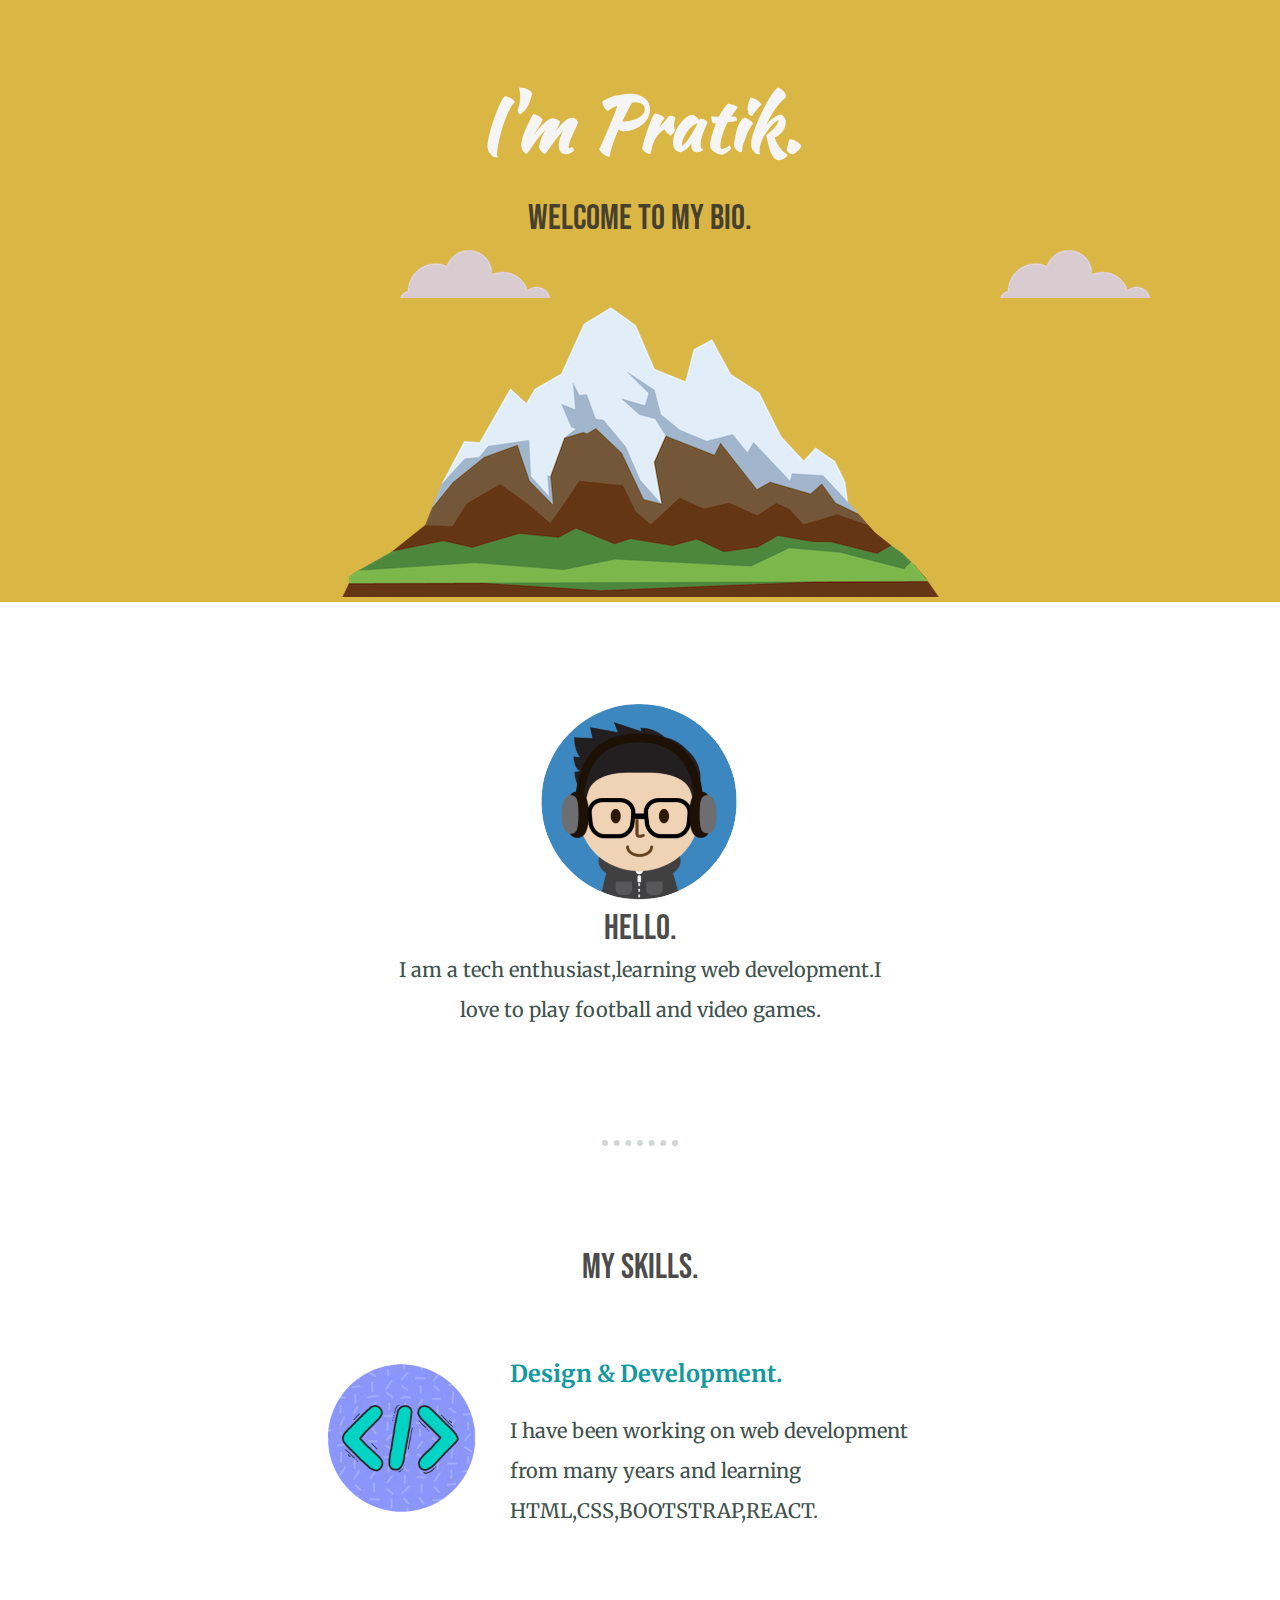
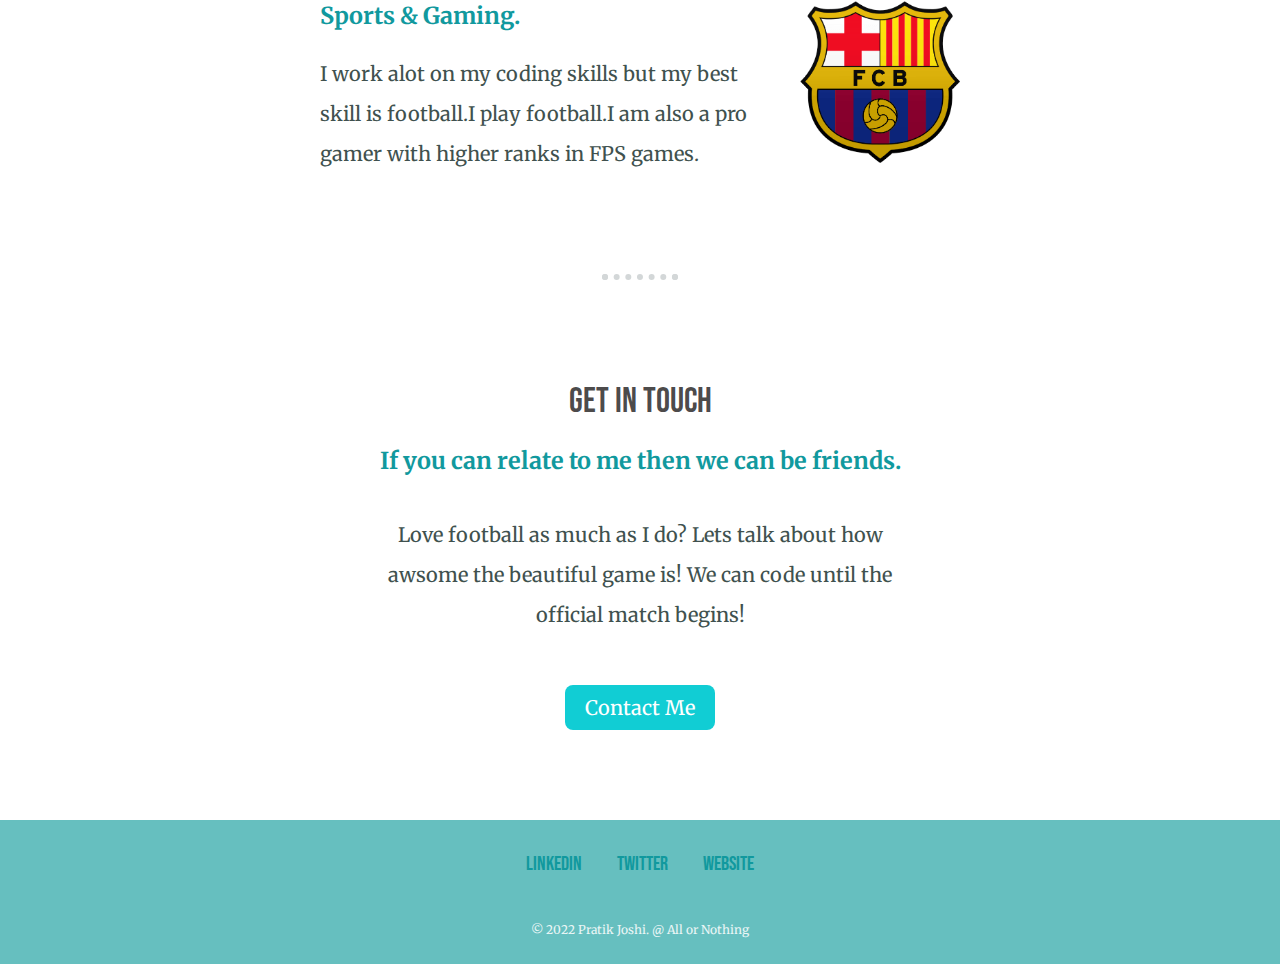
==== index.html @ 9efe247e "PBLOG" ====
<!DOCTYPE html>
<html lang="en">

<head>
    <meta charset="UTF-8" />
    <meta http-equiv="X-UA-Compatible" content="IE=edge" />
    <meta name="viewport" content="width=device-width, initial-scale=1.0" />
    <link rel="icon" href="/favicon.ico" />
    <link rel="stylesheet" href="/css/styles.css" />
    <link rel="preconnect" href="https://fonts.googleapis.com" />
    <link rel="preconnect" href="https://fonts.gstatic.com" crossorigin />
    <link
        href="https://fonts.googleapis.com/css2?family=Bebas+Neue&family=Kaushan+Script&family=Merriweather&display=swap"
        rel="stylesheet" />
    <title>BLOG</title>
</head>

<body>
    <div class="top-container">
        <img class="tcloud" src="/img/cloud.png" alt="alt" />
        <h1>I'm Pratik.</h1>
        <h2>Welcome to my bio.</h2>
        <img class="bcloud" src="/img/cloud.png" alt="alt" />
        <img class="mountain" src="/img/mountain.png" alt="alt" />
    </div>
    <div class="middle-container">
        <div class="profile">
            <img class="coder-img" src="/img/coder.png" alt="load:)" height="200px" width="200px" />
            <h2>Hello.</h2>
            <p class="profile-para">
                I am a tech enthusiast,learning web development.I love to play
                football and video games.

            </p>
        </div>
        <hr />
        <div class="skills">
            <h2>My Skills.</h2>
            <div class="skill-row">
                <img class="skills-img" src="img/skills1.gif" alt="load" />
                <h3>Design & Development.</h3>
                <p>
                    I have been working on web development from many years and learning HTML,CSS,BOOTSTRAP,REACT.
                </p>
            </div>
            <div class="skill-row">
                <img class="sport-img" src="img/pngfind.com-manchester-united-logo-png-2403973.png" alt="load" />
                <h3>Sports & Gaming.</h3>
                <p>
                    I work alot on my coding skills but my best skill is football.I play
                    football.I am also a pro gamer with higher ranks in FPS games.
                </p>
            </div>
        </div>
        <hr />
        <div class="contact-me">
            <h2>Get In Touch</h2>
            <h3>If you can relate to me then we can be friends.</h3>
            <p class="contact-msg">
                Love football as much as I do? Lets talk about how awsome the
                beautiful game is! We can code until the official match begins!
            </p>
            <a class="btn" href="mailto:joshi788787@gmail.com">Contact Me</a>
        </div>
    </div>

    <div class="bottom-container">
        <a class="footer-link" href="https://www.linkedin.com/">LinkedIn</a>
        <a class="footer-link" href="https://twitter.com/">Twitter</a>
        <a class="footer-link" href="https://www.appbrewery.co/">Website</a>
        <p class="copyright"> © 2022 Pratik Joshi. @ All or Nothing</p>
    </div>
</body>

</html>
---- css/styles.css ----
body {
  
  margin: 0;
  text-align: center;
  color: #40514E;

  font-family: "Merriweather", serif;/*
  font-family: "Kaushan Script", cursive;
  font-family: "Bebas Neue", cursive;*/
  font-size: 20px;
}
.top-container {
  position: relative;
  padding-top: 50px;
  background-color: #dab745;
  
}
.middle-container{
  margin:100px 0;

}
.bottom-container{
  background-color:#66BFBF;
  padding: 30px 0 10px 0;

}

h1 {
  margin: 20px auto 20px auto;
  font-family: "Kaushan Script", cursive;
  font-size: 4.625rem;
  color: whitesmoke;
  
}
h2 {
  margin-top: 0px;
  font-size: 35px;
  color: hsla(0, 3%, 17%, 0.856);
  font-family: "Bebas Neue", cursive;
  font-weight: normal;
  margin-bottom: 0px;

}
h3 {
  color: #11999e;
}
hr{
  border:dotted rgb(211, 215, 216) 6px;
  border-bottom: none;
  width: 5%;
  margin: 100px auto 100px auto;
  
}
p{
  line-height: 2;
}
.profile-para
{
  padding-bottom: 10px;
  width: 40%;
  margin:auto;
}
.skills-img{
  width: 25%;
  float: left;
  margin-right: 30px;

}
.sport-img{
  width:25%;
  float: right;
  margin-left: 30px;
  
}

a{
  color: #11999E;
  margin: 20px 15px;
  font-family: "Bebas Neue", cursive;
  text-decoration: none;
}
a:hover{
  color: antiquewhite;
}
.copyright{
  color: #EAF6F6;
  font-size: 0.75rem;
  padding: 30px 0 0 0;
}
.tcloud {
  position: absolute;
  top: 250px;
  left: 1000px;
}
.bcloud {
  position: absolute;
  top: 250px;
  left: 400px;
}
.skill-row{
  
  width: 50%;
  margin: 70px auto 70px auto;
  text-align: left;
  
  
}

.profile{
  margin-top: 10px;
}
.btn {
  background: #11cdd4;
  background-image: -webkit-linear-gradient(top, #11cdd4, 11999e);
  background-image: -moz-linear-gradient(top, #11cdd4, 11999e);
  background-image: -ms-linear-gradient(top, #11cdd4d7, 11999e);
  background-image: -o-linear-gradient(top, #11cdd4, 11999e);
  background-image: linear-gradient(to bottom, #11cdd4, 11999e);
  -webkit-border-radius: 8;
  -moz-border-radius: 8;
  border-radius: 8px;
  font-family: "Merriweather", serif;
  color: #ffffff;
  font-size: 20px;
  padding: 10px 20px 10px 20px;
  text-decoration: none;
}

.btn:hover {
  background: #30e3cb;
  background-image: -webkit-linear-gradient(top, #30e3cb,  #2bc4ad);
  background-image: -moz-linear-gradient(top, #30e3cb,  #2bc4ad);
  background-image: -ms-linear-gradient(top, #30e3cb,  #2bc4ad);
  background-image: -o-linear-gradient(top, #30e3cb,  #2bc4ad);
  background-image: linear-gradient(to bottom, #30e3cb,  #2bc4ad);
  text-decoration: none;
}
.contact-msg{
  width: 40%;
  margin: 40px auto 60px auto;
}
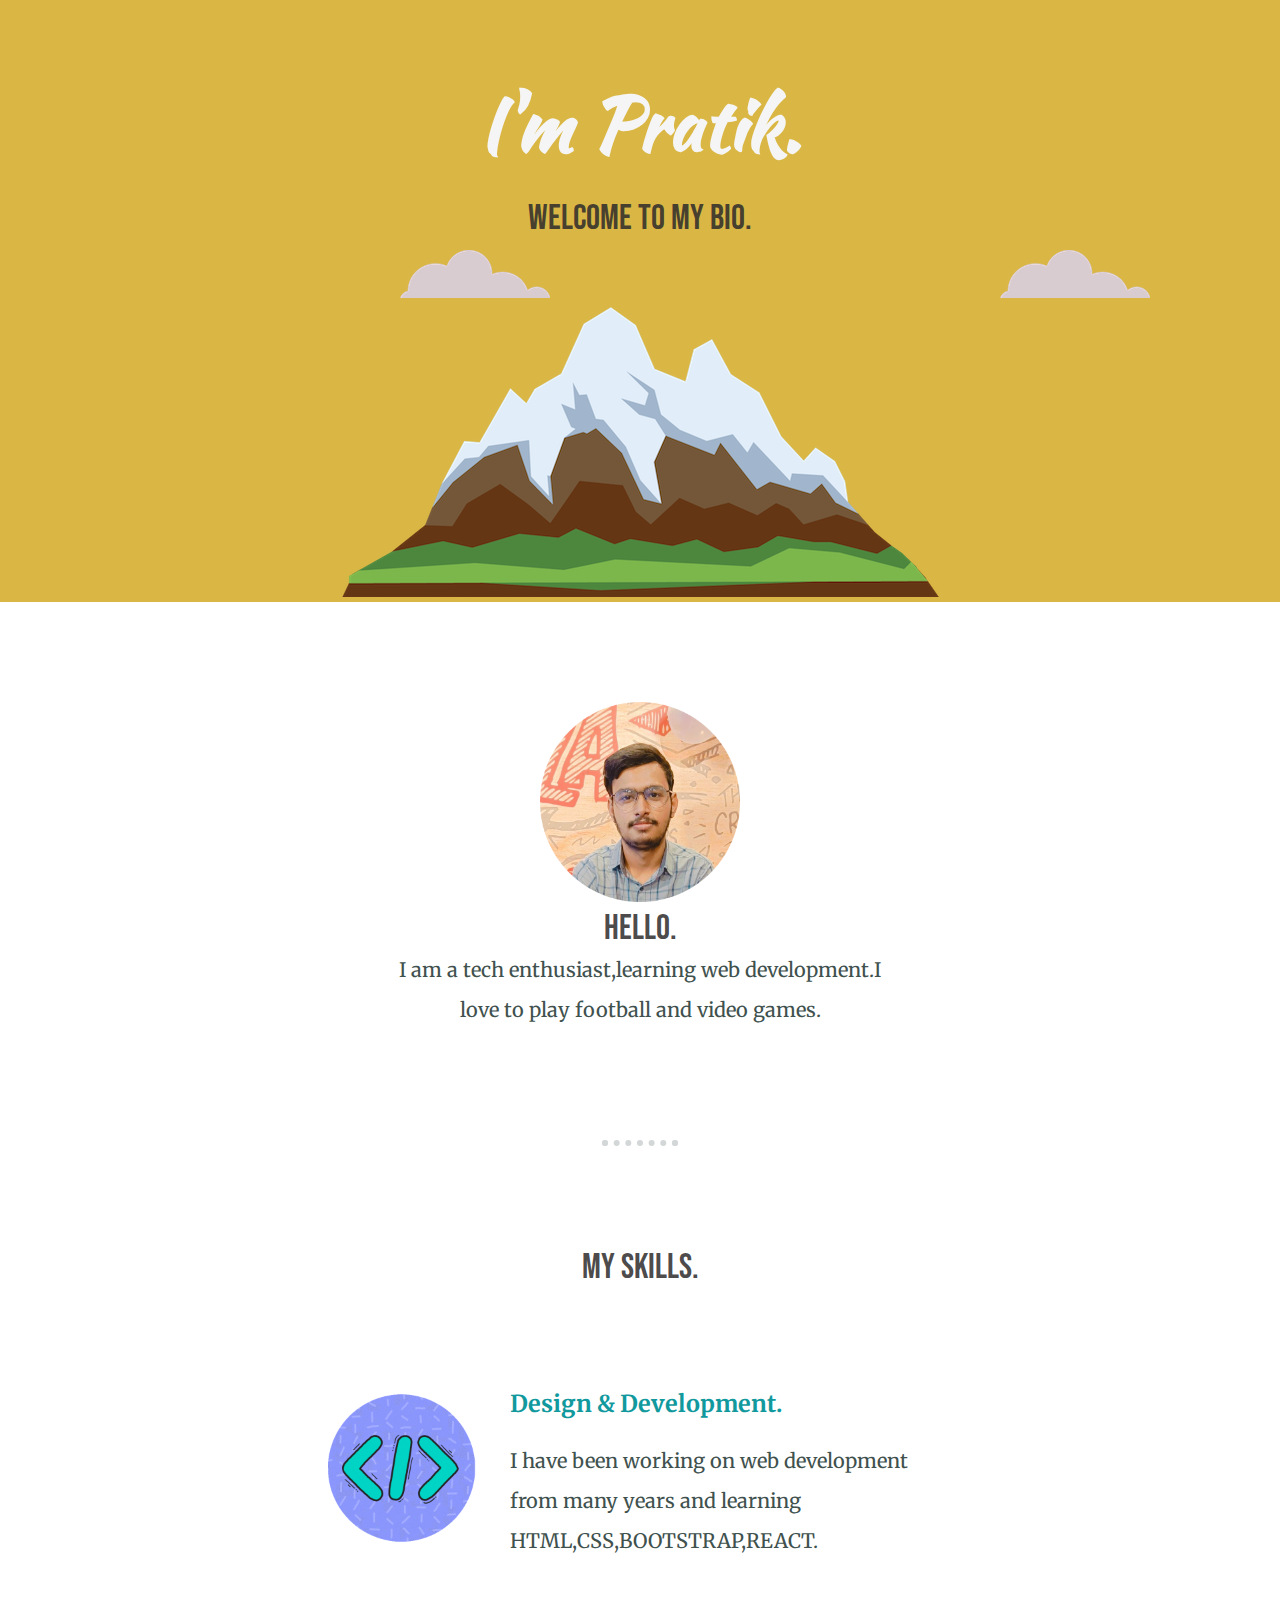
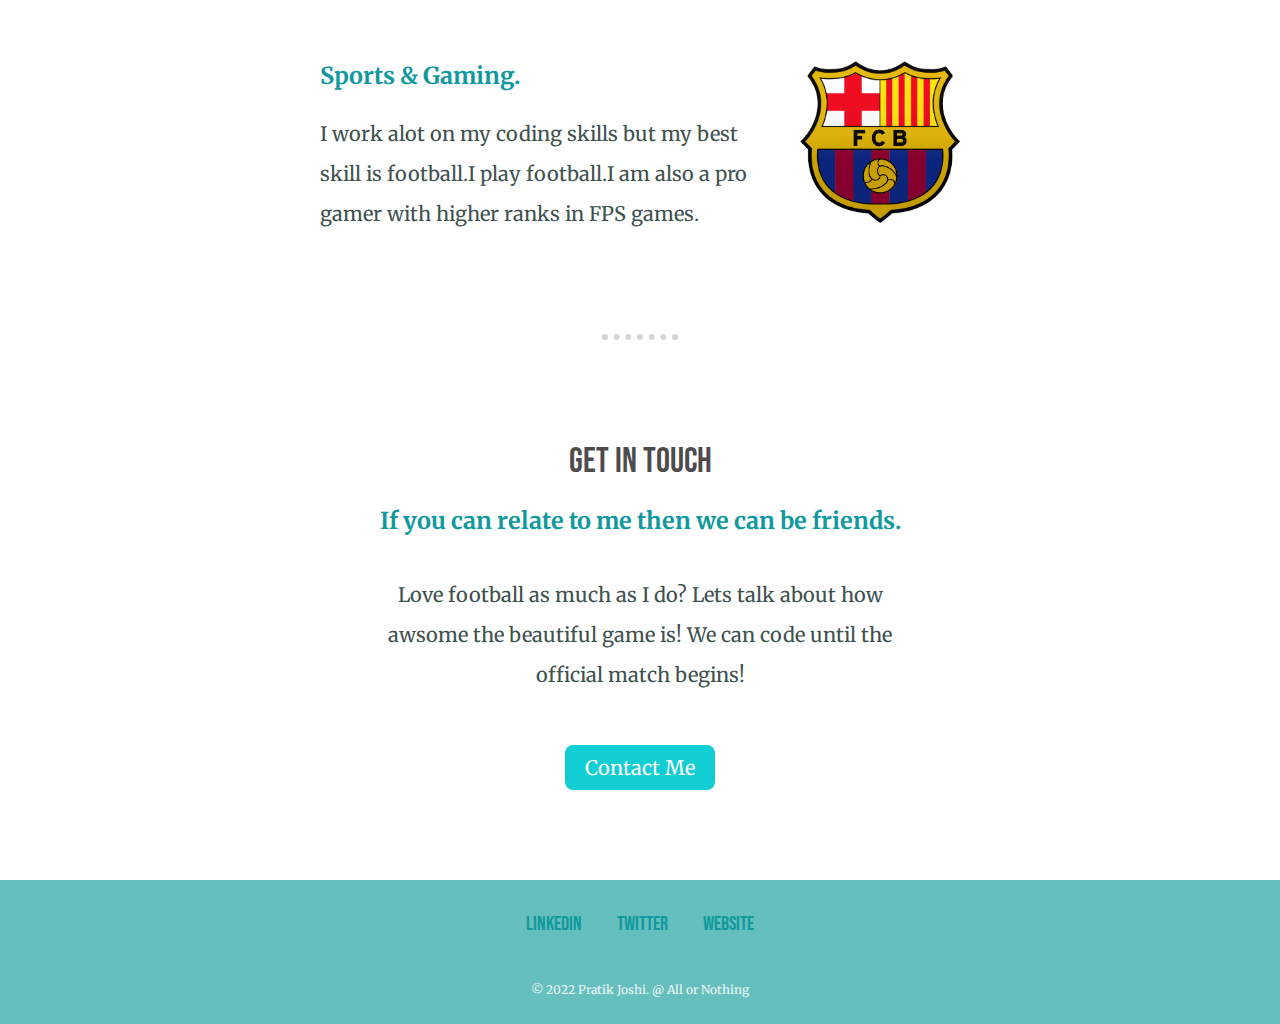
==== commit 1be30b55: "cdp added" ====
--- a/index.html
+++ b/index.html
@@ -5,8 +5,8 @@
     <meta charset="UTF-8" />
     <meta http-equiv="X-UA-Compatible" content="IE=edge" />
     <meta name="viewport" content="width=device-width, initial-scale=1.0" />
-    <link rel="icon" href="/favicon.ico" />
-    <link rel="stylesheet" href="/css/styles.css" />
+    <link rel="icon" href="favicon.ico" />
+    <link rel="stylesheet" href="css/styles.css" />
     <link rel="preconnect" href="https://fonts.googleapis.com" />
     <link rel="preconnect" href="https://fonts.gstatic.com" crossorigin />
     <link
@@ -17,15 +17,15 @@
 
 <body>
     <div class="top-container">
-        <img class="tcloud" src="/img/cloud.png" alt="alt" />
+        <img class="tcloud" src="img/cloud.png" alt="alt" />
         <h1>I'm Pratik.</h1>
         <h2>Welcome to my bio.</h2>
-        <img class="bcloud" src="/img/cloud.png" alt="alt" />
-        <img class="mountain" src="/img/mountain.png" alt="alt" />
+        <img class="bcloud" src="img/cloud.png" alt="alt" />
+        <img class="mountain" src="img/mountain.png" alt="alt" />
     </div>
     <div class="middle-container">
         <div class="profile">
-            <img class="coder-img" src="/img/coder.png" alt="load:)" height="200px" width="200px" />
+            <img class="coder-img" src="img/cdp.png" alt="load:)" height="200px" width="200px" />
             <h2>Hello.</h2>
             <p class="profile-para">
                 I am a tech enthusiast,learning web development.I love to play
@@ -72,4 +72,4 @@
     </div>
 </body>
 
-</html>+</html>
--- a/css/styles.css
+++ b/css/styles.css
@@ -100,7 +100,7 @@
 .skill-row{
   
   width: 50%;
-  margin: 70px auto 70px auto;
+  margin: 100px auto 100px auto;
   text-align: left;
   
   
@@ -138,4 +138,4 @@
 .contact-msg{
   width: 40%;
   margin: 40px auto 60px auto;
-}+}
